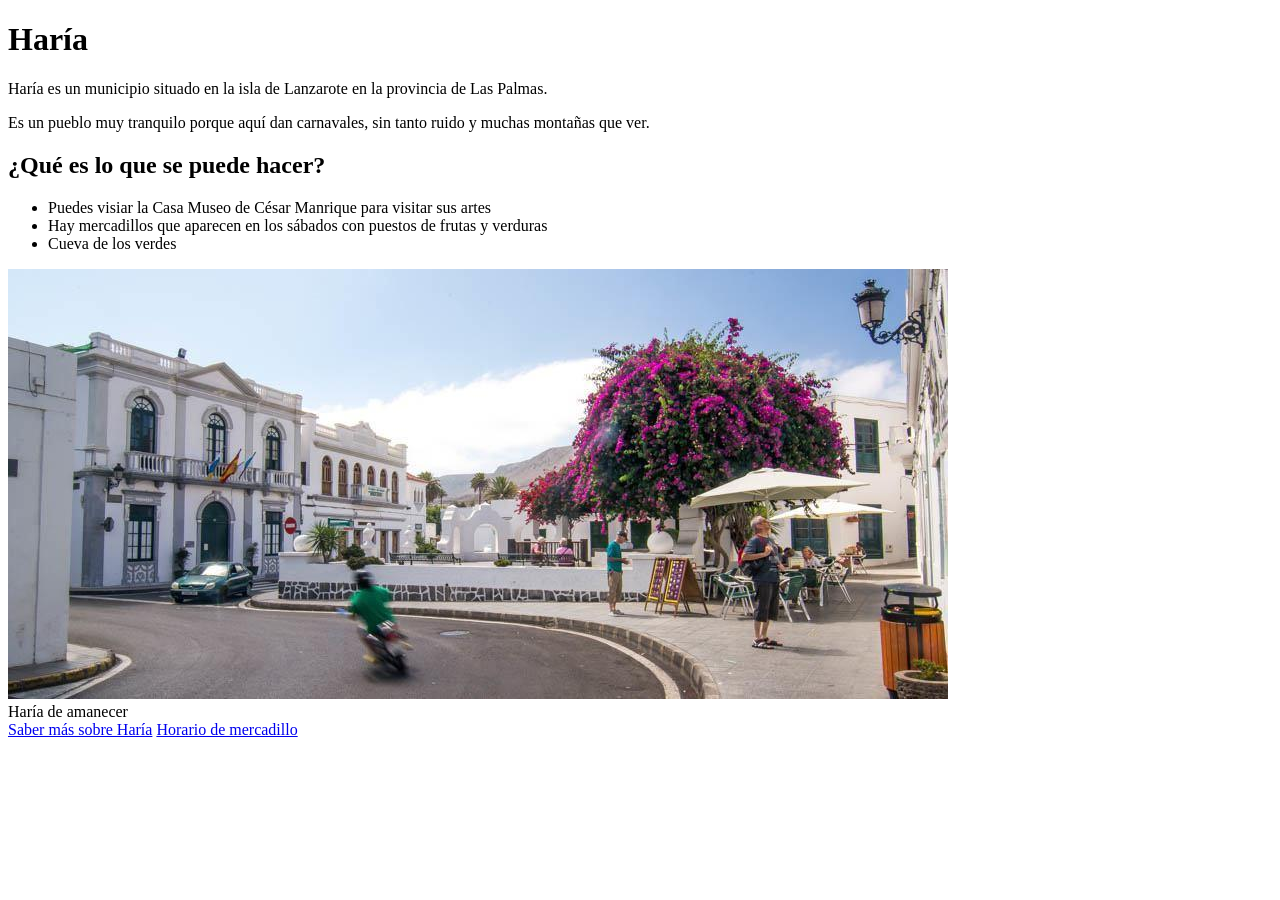
==== index.html @ 8cfc3232 "Estructura básica de las dos páginas HTML" ====
<!DOCTYPE html>
<html lang="es">
<head>
    <meta charset="UTF-8">
    <meta name="Índice de página e Haría" content="width=device-width, initial-scale=1.0">
    <title>Haría</title>
</head>
<body>
    <h1>Haría</h1>
    <p>Haría es un municipio situado en la isla de Lanzarote en la provincia de Las Palmas.</p>
    <p>Es un pueblo muy tranquilo porque aquí dan carnavales, sin tanto ruido y muchas montañas que ver.</p>
    <h2>¿Qué es lo que se puede hacer?</h2>
    <ul>
        <li>Puedes visiar la Casa Museo de César Manrique para visitar sus artes</li>
        <li>Hay mercadillos que aparecen en los sábados con puestos de frutas y verduras</li>
        <li>Cueva de los verdes</li> 
    </ul>
    <img src="img/haria-lanzarote_4.jpg" alt="Plaza de Haría">
    <figcaption>Haría de amanecer</figcaption>
    <a href="https://www.disfrutalanzarote.com/haria">Saber más sobre Haría</a>
    <a href="datos.html">Horario de mercadillo</a>
</body>
</html>
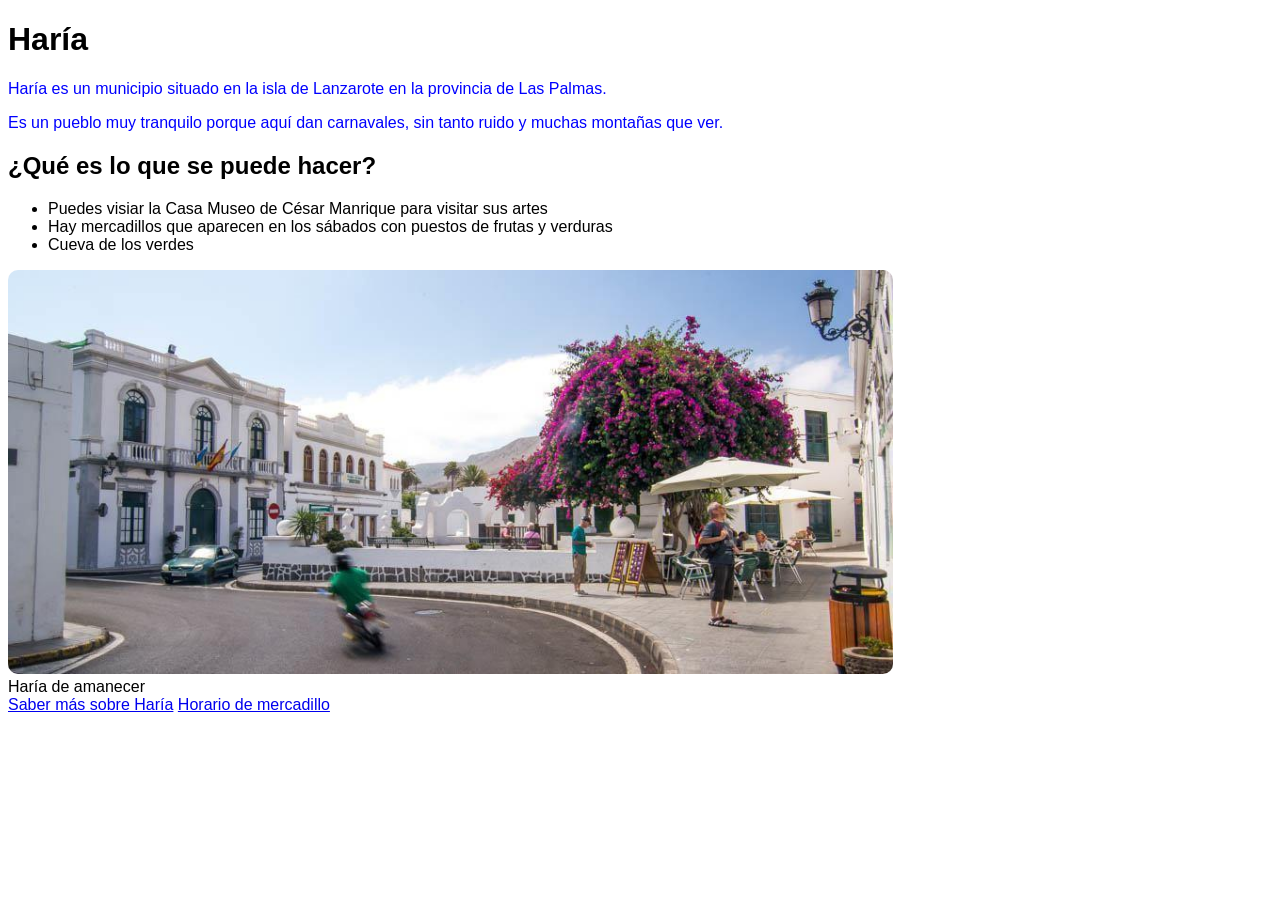
==== commit 8ed970aa: "Completar para otro día" ====
--- a/index.html
+++ b/index.html
@@ -3,6 +3,7 @@
 <head>
     <meta charset="UTF-8">
     <meta name="Índice de página e Haría" content="width=device-width, initial-scale=1.0">
+    <link rel="stylesheet" href="estilos.css">
     <title>Haría</title>
 </head>
 <body>
--- a/estilos.css
+++ b/estilos.css
@@ -0,0 +1,21 @@
+body {
+    font-family: Arial, Helvetica, sans-serif;
+}
+
+p {
+    color: blue;
+}
+
+img {
+    border-radius: 10px;
+    max-width: 70%;
+}
+
+table {
+    border-collapse: collapse;
+}
+
+th, td {
+    border: 1px solid #999999;
+    padding: 8px;
+}
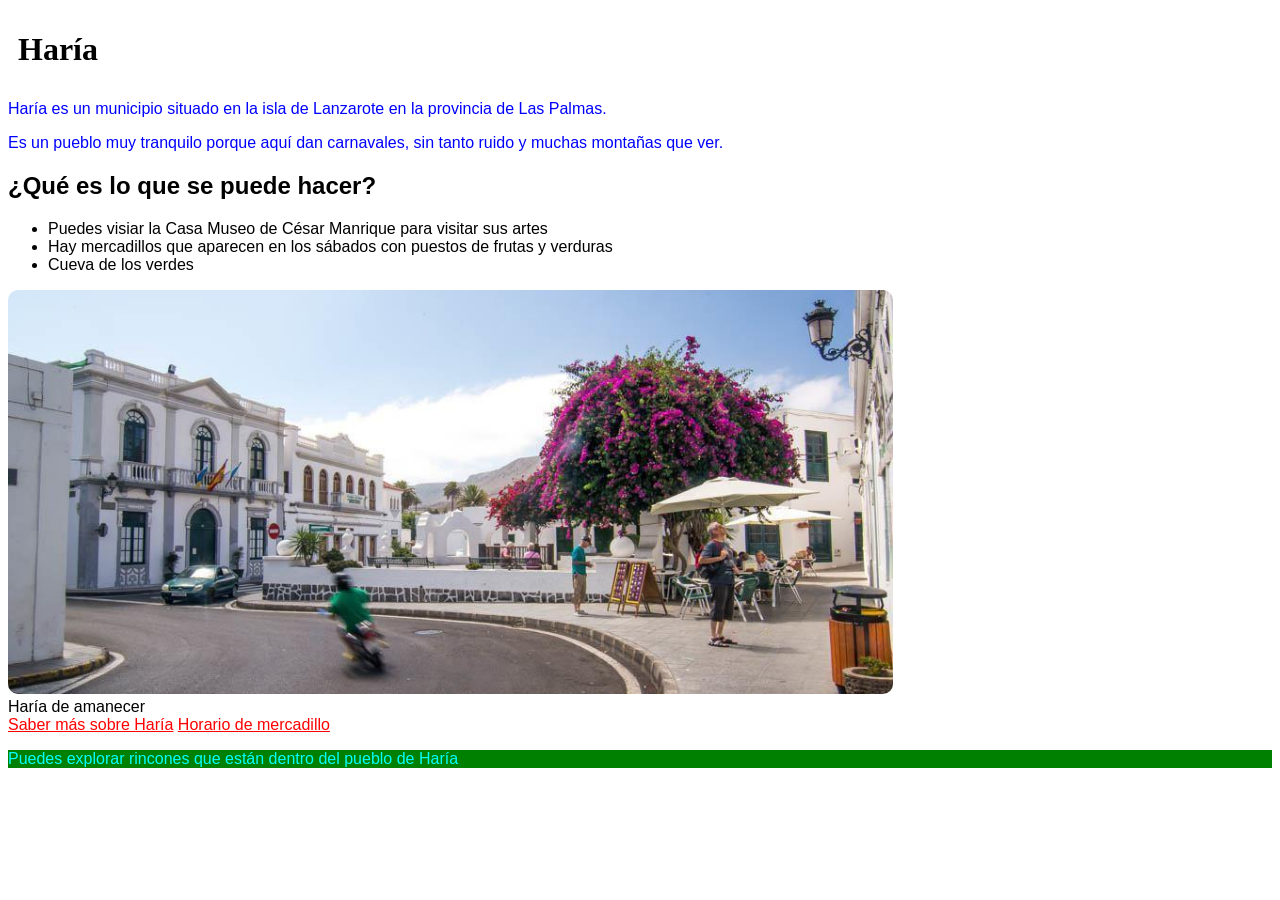
==== commit b9902a54: "Finalizar tarea" ====
--- a/index.html
+++ b/index.html
@@ -20,5 +20,6 @@
     <figcaption>Haría de amanecer</figcaption>
     <a href="https://www.disfrutalanzarote.com/haria">Saber más sobre Haría</a>
     <a href="datos.html">Horario de mercadillo</a>
+    <p class="explorar">Puedes explorar rincones que están dentro del pueblo de Haría</p>
 </body>
 </html>
--- a/estilos.css
+++ b/estilos.css
@@ -18,4 +18,18 @@
 th, td {
     border: 1px solid #999999;
     padding: 8px;
+}
+
+a {
+    color:red
+}
+
+.explorar {
+    background-color: green;
+    color:aqua
+}
+
+h1 {
+    font-family: 'Times New Roman', Times, serif;
+    padding: 10px;
 }
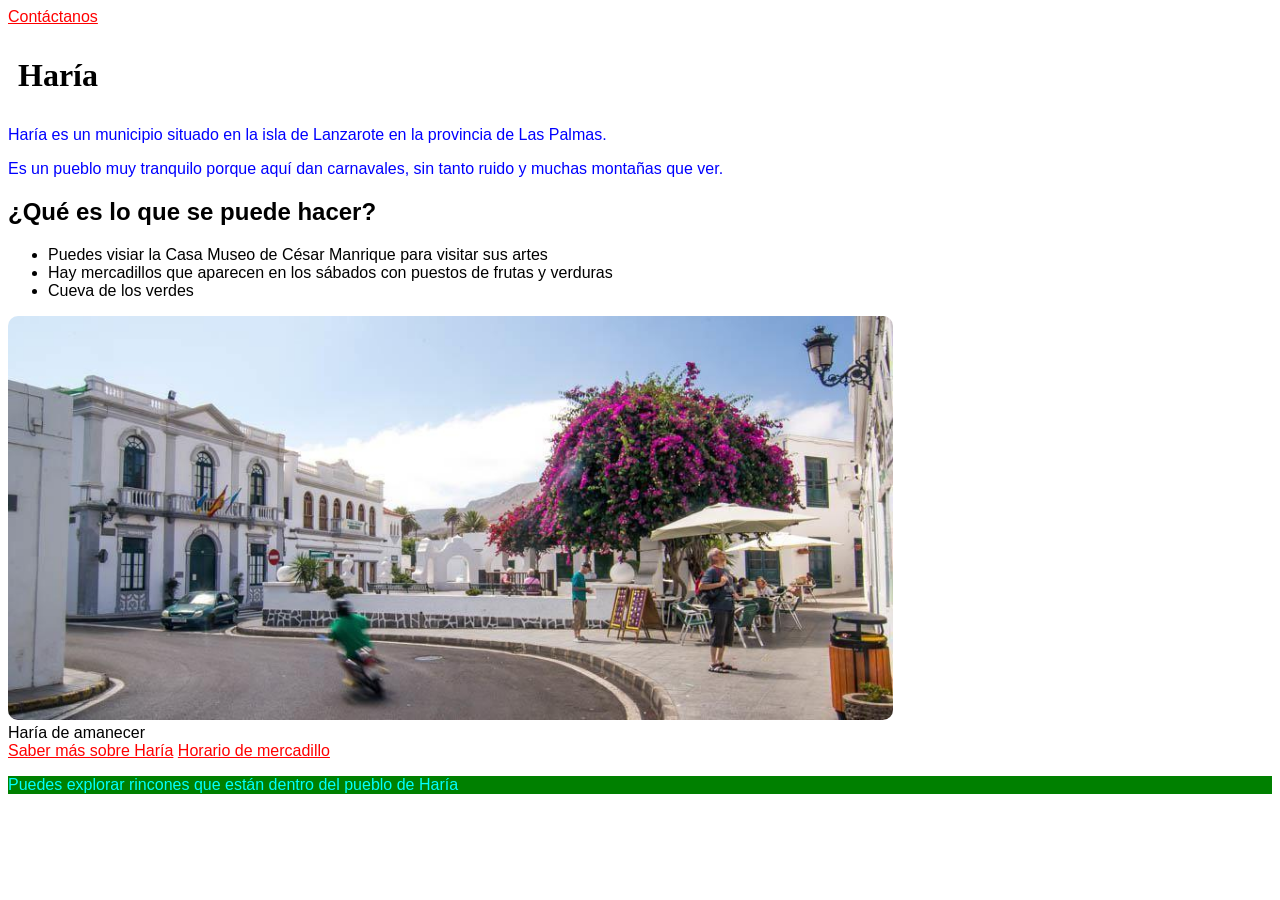
==== commit 04ea8400: "GET: salen datos en la barra de direcciones" ====
--- a/index.html
+++ b/index.html
@@ -4,6 +4,7 @@
     <meta charset="UTF-8">
     <meta name="Índice de página e Haría" content="width=device-width, initial-scale=1.0">
     <link rel="stylesheet" href="estilos.css">
+    <a href="contacto.html">Contáctanos</a>
     <title>Haría</title>
 </head>
 <body>
